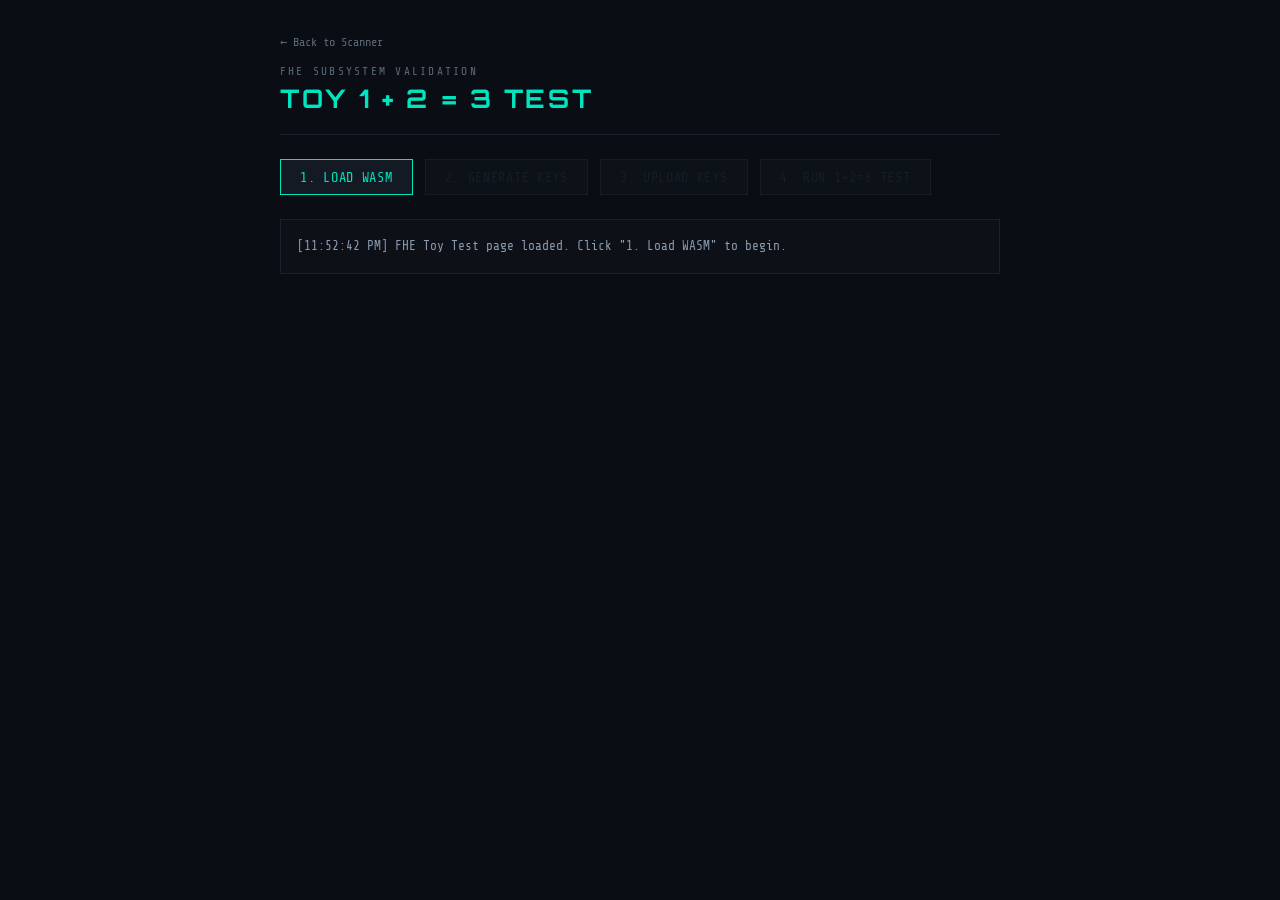
==== client/fhe-toy.html @ 9b530f36 "feat: add toy HTML page for client-side FHE validation Co-Authored-By: Claude Opus 4.6 (1M context) " ====
<!doctype html>
<html lang="en">
  <head>
    <meta charset="UTF-8" />
    <meta name="viewport" content="width=device-width, initial-scale=1.0" />
    <title>FHE Toy Test — Tactical Face Scanner</title>
    <link rel="preconnect" href="https://fonts.googleapis.com" />
    <link rel="preconnect" href="https://fonts.gstatic.com" crossorigin />
    <link
      href="https://fonts.googleapis.com/css2?family=Orbitron:wght@500;700&family=Share+Tech+Mono&display=swap"
      rel="stylesheet"
    />
    <style>
      *, *::before, *::after { box-sizing: border-box; margin: 0; padding: 0; }

      body {
        background: #0a0e14;
        color: #c5d0dc;
        font-family: 'Share Tech Mono', monospace;
        min-height: 100vh;
        display: flex;
        flex-direction: column;
        align-items: center;
        padding: 2rem 1rem;
      }

      h1 {
        font-family: 'Orbitron', sans-serif;
        color: #00e5c0;
        font-size: 1.6rem;
        text-transform: uppercase;
        letter-spacing: 0.1em;
        margin-bottom: 0.25rem;
      }

      .kicker {
        font-size: 0.7rem;
        color: #5a6a7a;
        text-transform: uppercase;
        letter-spacing: 0.2em;
        margin-bottom: 0.25rem;
      }

      .container {
        max-width: 720px;
        width: 100%;
      }

      header {
        border-bottom: 1px solid #1a2030;
        padding-bottom: 1rem;
        margin-bottom: 1.5rem;
      }

      .btn-row {
        display: flex;
        gap: 0.75rem;
        flex-wrap: wrap;
        margin-bottom: 1.5rem;
      }

      button {
        font-family: 'Share Tech Mono', monospace;
        background: #141a24;
        color: #00e5c0;
        border: 1px solid #00e5c0;
        padding: 0.6rem 1.2rem;
        cursor: pointer;
        font-size: 0.85rem;
        text-transform: uppercase;
        letter-spacing: 0.05em;
        transition: background 0.15s, color 0.15s;
      }

      button:hover:not(:disabled) {
        background: #00e5c0;
        color: #0a0e14;
      }

      button:disabled {
        opacity: 0.35;
        cursor: not-allowed;
        border-color: #2a3a4a;
        color: #2a3a4a;
      }

      .log-container {
        background: #0d1117;
        border: 1px solid #1a2030;
        padding: 1rem;
        max-height: 60vh;
        overflow-y: auto;
        font-size: 0.8rem;
        line-height: 1.6;
      }

      .log-container .log-line {
        white-space: pre-wrap;
        word-break: break-all;
      }

      .log-line.info { color: #8a9ab0; }
      .log-line.ok   { color: #00e5c0; }
      .log-line.err  { color: #ff5c5c; }
      .log-line.warn { color: #e5c100; }

      .result-box {
        background: #141a24;
        border: 2px solid #00e5c0;
        padding: 1rem 1.25rem;
        margin-bottom: 1.5rem;
        font-size: 1.4rem;
        font-family: 'Orbitron', sans-serif;
        color: #00e5c0;
        text-align: center;
        display: none;
      }

      a.back {
        display: inline-block;
        color: #5a6a7a;
        text-decoration: none;
        font-size: 0.75rem;
        margin-bottom: 1rem;
      }
      a.back:hover { color: #00e5c0; }
    </style>
  </head>
  <body>
    <div class="container">
      <a class="back" href="/">&larr; Back to Scanner</a>
      <header>
        <p class="kicker">FHE Subsystem Validation</p>
        <h1>Toy 1 + 2 = 3 Test</h1>
      </header>

      <div class="btn-row">
        <button id="btnLoad" onclick="loadWasm()">1. Load WASM</button>
        <button id="btnKeys" onclick="generateKeys()" disabled>2. Generate Keys</button>
        <button id="btnUpload" onclick="uploadKeys()" disabled>3. Upload Keys</button>
        <button id="btnTest" onclick="runTest()" disabled>4. Run 1+2=3 Test</button>
      </div>

      <div class="result-box" id="resultBox"></div>

      <div class="log-container" id="logBox"></div>
    </div>

    <script type="module">
      /* ── helpers ── */
      const logBox = document.getElementById('logBox');
      function log(msg, cls = 'info') {
        const ts = new Date().toLocaleTimeString();
        const el = document.createElement('div');
        el.className = 'log-line ' + cls;
        el.textContent = `[${ts}] ${msg}`;
        logBox.appendChild(el);
        logBox.scrollTop = logBox.scrollHeight;
      }

      function uint8ToBase64(uint8arr) {
        let binary = '';
        for (let i = 0; i < uint8arr.length; i++) {
          binary += String.fromCharCode(uint8arr[i]);
        }
        return btoa(binary);
      }

      function base64ToUint8Array(b64) {
        const binary = atob(b64);
        const bytes = new Uint8Array(binary.length);
        for (let i = 0; i < binary.length; i++) {
          bytes[i] = binary.charCodeAt(i);
        }
        return bytes;
      }

      /* ── state ── */
      let openfhe = null;
      let cc = null;
      let keys = null;

      /* ── step 1: load WASM ── */
      async function loadWasm() {
        const btn = document.getElementById('btnLoad');
        btn.disabled = true;
        log('Loading openfhe-wasm (~3 MB download)...');
        try {
          const mod = await import('/static/wasm/openfhe_pke_es6.js');
          const createModule = mod.default;
          openfhe = await createModule();
          log('openfhe-wasm loaded successfully', 'ok');
          document.getElementById('btnKeys').disabled = false;
        } catch (e) {
          log('Failed to load WASM: ' + e.message, 'err');
          btn.disabled = false;
        }
      }
      window.loadWasm = loadWasm;

      /* ── step 2: generate keys ── */
      async function generateKeys() {
        const btn = document.getElementById('btnKeys');
        btn.disabled = true;
        log('Creating CKKS crypto context...');
        try {
          const params = new openfhe.CCParamsCryptoContextCKKSRNS();
          params.SetMultiplicativeDepth(1);
          params.SetScalingModSize(50);
          params.SetRingDim(8192);
          params.SetBatchSize(4096);
          params.SetSecurityLevel(openfhe.HEStd_128_classic);
          params.SetScalingTechnique(openfhe.FLEXIBLEAUTO);
          log('Params set. Generating context...');

          cc = openfhe.GenCryptoContextCKKS(params);
          cc.Enable(openfhe.PKE);
          cc.Enable(openfhe.KEYSWITCH);
          cc.Enable(openfhe.LEVELEDSHE);
          log('Context created and features enabled', 'ok');

          log('Generating keypair (this may take a moment)...');
          keys = cc.KeyGen();
          log('Keypair generated', 'ok');

          document.getElementById('btnUpload').disabled = false;
          document.getElementById('btnTest').disabled = false;
        } catch (e) {
          log('Key generation failed: ' + e.message, 'err');
          btn.disabled = false;
        }
      }
      window.generateKeys = generateKeys;

      /* ── step 3: upload keys ── */
      async function uploadKeys() {
        const btn = document.getElementById('btnUpload');
        btn.disabled = true;
        log('Serializing crypto context...');
        try {
          const ccBuf = openfhe.SerializeCryptoContextToBuffer(cc, openfhe.SerType.BINARY);
          log(`Context serialized: ${ccBuf.length} bytes`);

          const pkBuf = openfhe.SerializePublicKeyToBuffer(keys.publicKey, openfhe.SerType.BINARY);
          log(`Public key serialized: ${pkBuf.length} bytes`);

          const ccB64 = uint8ToBase64(ccBuf);
          const pkB64 = uint8ToBase64(pkBuf);
          log(`Base64 sizes — context: ${ccB64.length}, pubkey: ${pkB64.length}`);

          log('POSTing to /fhe/keys ...');
          const resp = await fetch('/fhe/keys', {
            method: 'POST',
            headers: { 'Content-Type': 'application/json' },
            body: JSON.stringify({
              crypto_context: ccB64,
              public_key: pkB64,
              eval_keys: null,
            }),
          });

          if (!resp.ok) {
            const text = await resp.text();
            throw new Error(`Server returned ${resp.status}: ${text}`);
          }

          const data = await resp.json();
          log('Keys uploaded: ' + JSON.stringify(data), 'ok');
        } catch (e) {
          log('Key upload failed: ' + e.message, 'err');
        } finally {
          btn.disabled = false;
        }
      }
      window.uploadKeys = uploadKeys;

      /* ── step 4: run 1+2=3 test ── */
      async function runTest() {
        const btn = document.getElementById('btnTest');
        btn.disabled = true;
        const resultBox = document.getElementById('resultBox');
        resultBox.style.display = 'none';

        try {
          /* encrypt 1.0 */
          log('Encrypting value 1.0 ...');
          const v1 = new openfhe.VectorDouble();
          v1.push_back(1.0);
          const pt1 = cc.MakeCKKSPackedPlaintext(v1);
          const ct1 = cc.Encrypt(keys.publicKey, pt1);
          log('Ciphertext A created', 'ok');

          /* encrypt 2.0 */
          log('Encrypting value 2.0 ...');
          const v2 = new openfhe.VectorDouble();
          v2.push_back(2.0);
          const pt2 = cc.MakeCKKSPackedPlaintext(v2);
          const ct2 = cc.Encrypt(keys.publicKey, pt2);
          log('Ciphertext B created', 'ok');

          /* serialize ciphertexts */
          log('Serializing ciphertexts...');
          const ct1Buf = openfhe.SerializeCiphertextToBuffer(ct1, openfhe.SerType.BINARY);
          const ct2Buf = openfhe.SerializeCiphertextToBuffer(ct2, openfhe.SerType.BINARY);
          log(`Ciphertext sizes — A: ${ct1Buf.length}, B: ${ct2Buf.length}`);

          const ct1B64 = uint8ToBase64(ct1Buf);
          const ct2B64 = uint8ToBase64(ct2Buf);

          /* send to server */
          log('POSTing to /fhe/toy-add ...');
          const resp = await fetch('/fhe/toy-add', {
            method: 'POST',
            headers: { 'Content-Type': 'application/json' },
            body: JSON.stringify({ ct_a: ct1B64, ct_b: ct2B64 }),
          });

          if (!resp.ok) {
            const text = await resp.text();
            throw new Error(`Server returned ${resp.status}: ${text}`);
          }

          const data = await resp.json();
          log('Server returned result ciphertext (' + data.result.length + ' chars base64)', 'ok');

          /* deserialize result */
          log('Deserializing result ciphertext...');
          const resBuf = base64ToUint8Array(data.result);
          const ctResult = openfhe.DeserializeCiphertextFromBuffer(resBuf, openfhe.SerType.BINARY);
          log('Result ciphertext deserialized', 'ok');

          /* decrypt */
          log('Decrypting result...');
          const ptResult = cc.Decrypt(keys.secretKey, ctResult);
          ptResult.SetLength(1);
          const val = ptResult.GetRealPackedValue()[0];
          const rounded = Math.round(val * 1000) / 1000;
          log(`Decrypted value: ${val}`, 'ok');
          log(`Rounded: ${rounded}`, 'ok');

          /* display */
          const pass = Math.abs(rounded - 3.0) < 0.01;
          if (pass) {
            log('TEST PASSED: 1 + 2 = ' + rounded, 'ok');
            resultBox.textContent = '1 + 2 = ' + rounded + '  ✓ PASS';
            resultBox.style.borderColor = '#00e5c0';
            resultBox.style.color = '#00e5c0';
          } else {
            log('TEST FAILED: expected ~3.0, got ' + rounded, 'err');
            resultBox.textContent = '1 + 2 = ' + rounded + '  ✗ FAIL';
            resultBox.style.borderColor = '#ff5c5c';
            resultBox.style.color = '#ff5c5c';
          }
          resultBox.style.display = 'block';
        } catch (e) {
          log('Test failed: ' + e.message, 'err');
        } finally {
          btn.disabled = false;
        }
      }
      window.runTest = runTest;

      /* auto-log on load */
      log('FHE Toy Test page loaded. Click "1. Load WASM" to begin.');
    </script>
  </body>
</html>
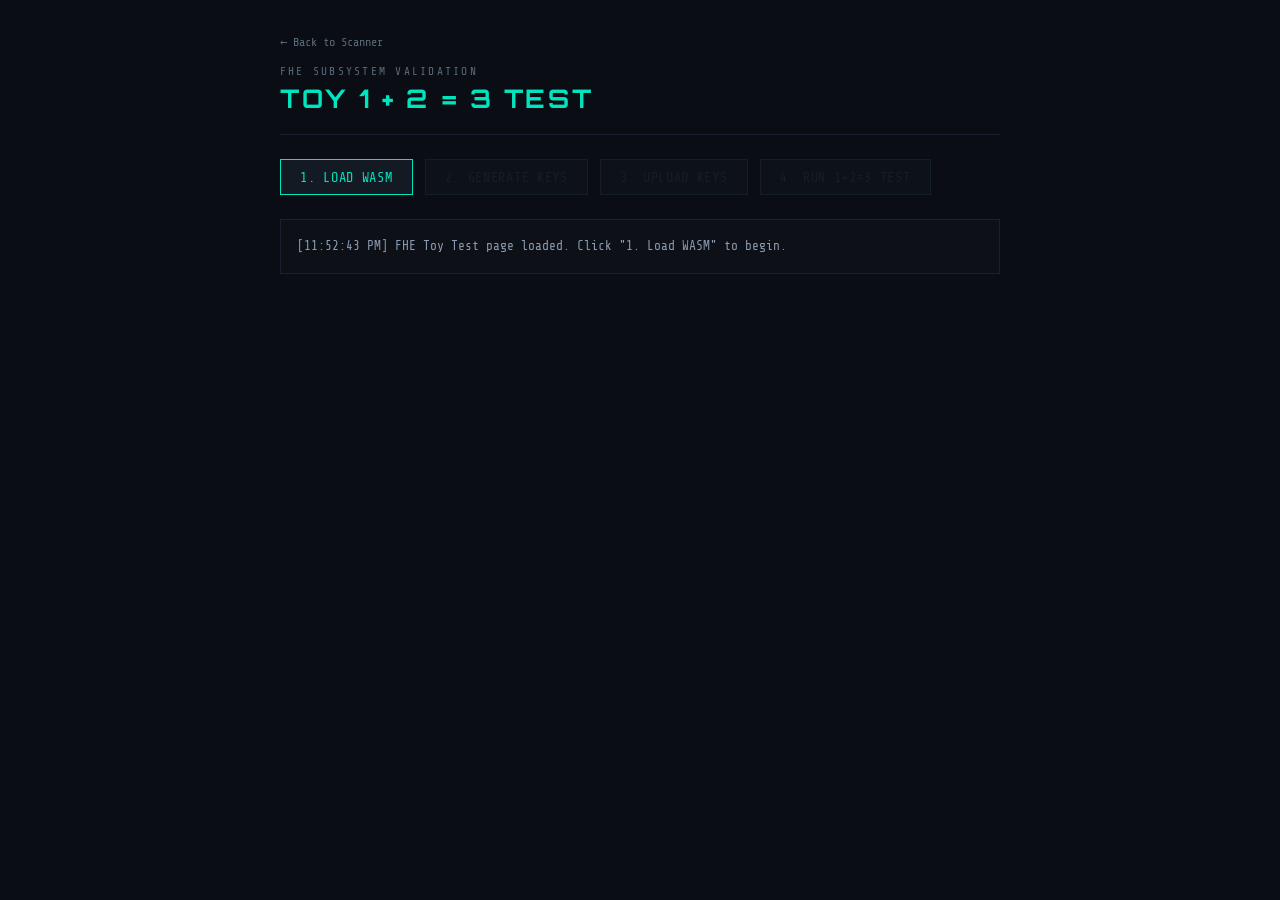
==== commit 39d54a3f: "chore: snapshot current workspace before FHE debugging" ====
--- a/client/fhe-toy.html
+++ b/client/fhe-toy.html
@@ -175,10 +175,22 @@
         return bytes;
       }
 
+      function copyVecToJs(vec) {
+        return new Array(vec.size()).fill(0).map((_, idx) => vec.get(idx));
+      }
+
       /* ── state ── */
       let openfhe = null;
       let cc = null;
       let keys = null;
+
+      function requireEnum(group, key) {
+        const value = openfhe?.[group]?.[key];
+        if (value === undefined) {
+          throw new Error(`openfhe.${group}.${key} is not available in this WASM build`);
+        }
+        return value;
+      }
 
       /* ── step 1: load WASM ── */
       async function loadWasm() {
@@ -209,14 +221,14 @@
           params.SetScalingModSize(50);
           params.SetRingDim(8192);
           params.SetBatchSize(4096);
-          params.SetSecurityLevel(openfhe.HEStd_128_classic);
-          params.SetScalingTechnique(openfhe.FLEXIBLEAUTO);
+          params.SetSecurityLevel(requireEnum('SecurityLevel', 'HEStd_128_classic'));
+          params.SetScalingTechnique(requireEnum('ScalingTechnique', 'FLEXIBLEAUTO'));
           log('Params set. Generating context...');
 
           cc = openfhe.GenCryptoContextCKKS(params);
-          cc.Enable(openfhe.PKE);
-          cc.Enable(openfhe.KEYSWITCH);
-          cc.Enable(openfhe.LEVELEDSHE);
+          cc.Enable(requireEnum('PKESchemeFeature', 'PKE'));
+          cc.Enable(requireEnum('PKESchemeFeature', 'KEYSWITCH'));
+          cc.Enable(requireEnum('PKESchemeFeature', 'LEVELEDSHE'));
           log('Context created and features enabled', 'ok');
 
           log('Generating keypair (this may take a moment)...');
@@ -333,7 +345,8 @@
           log('Decrypting result...');
           const ptResult = cc.Decrypt(keys.secretKey, ctResult);
           ptResult.SetLength(1);
-          const val = ptResult.GetRealPackedValue()[0];
+          const values = copyVecToJs(ptResult.GetRealPackedValue());
+          const val = values[0];
           const rounded = Math.round(val * 1000) / 1000;
           log(`Decrypted value: ${val}`, 'ok');
           log(`Rounded: ${rounded}`, 'ok');
